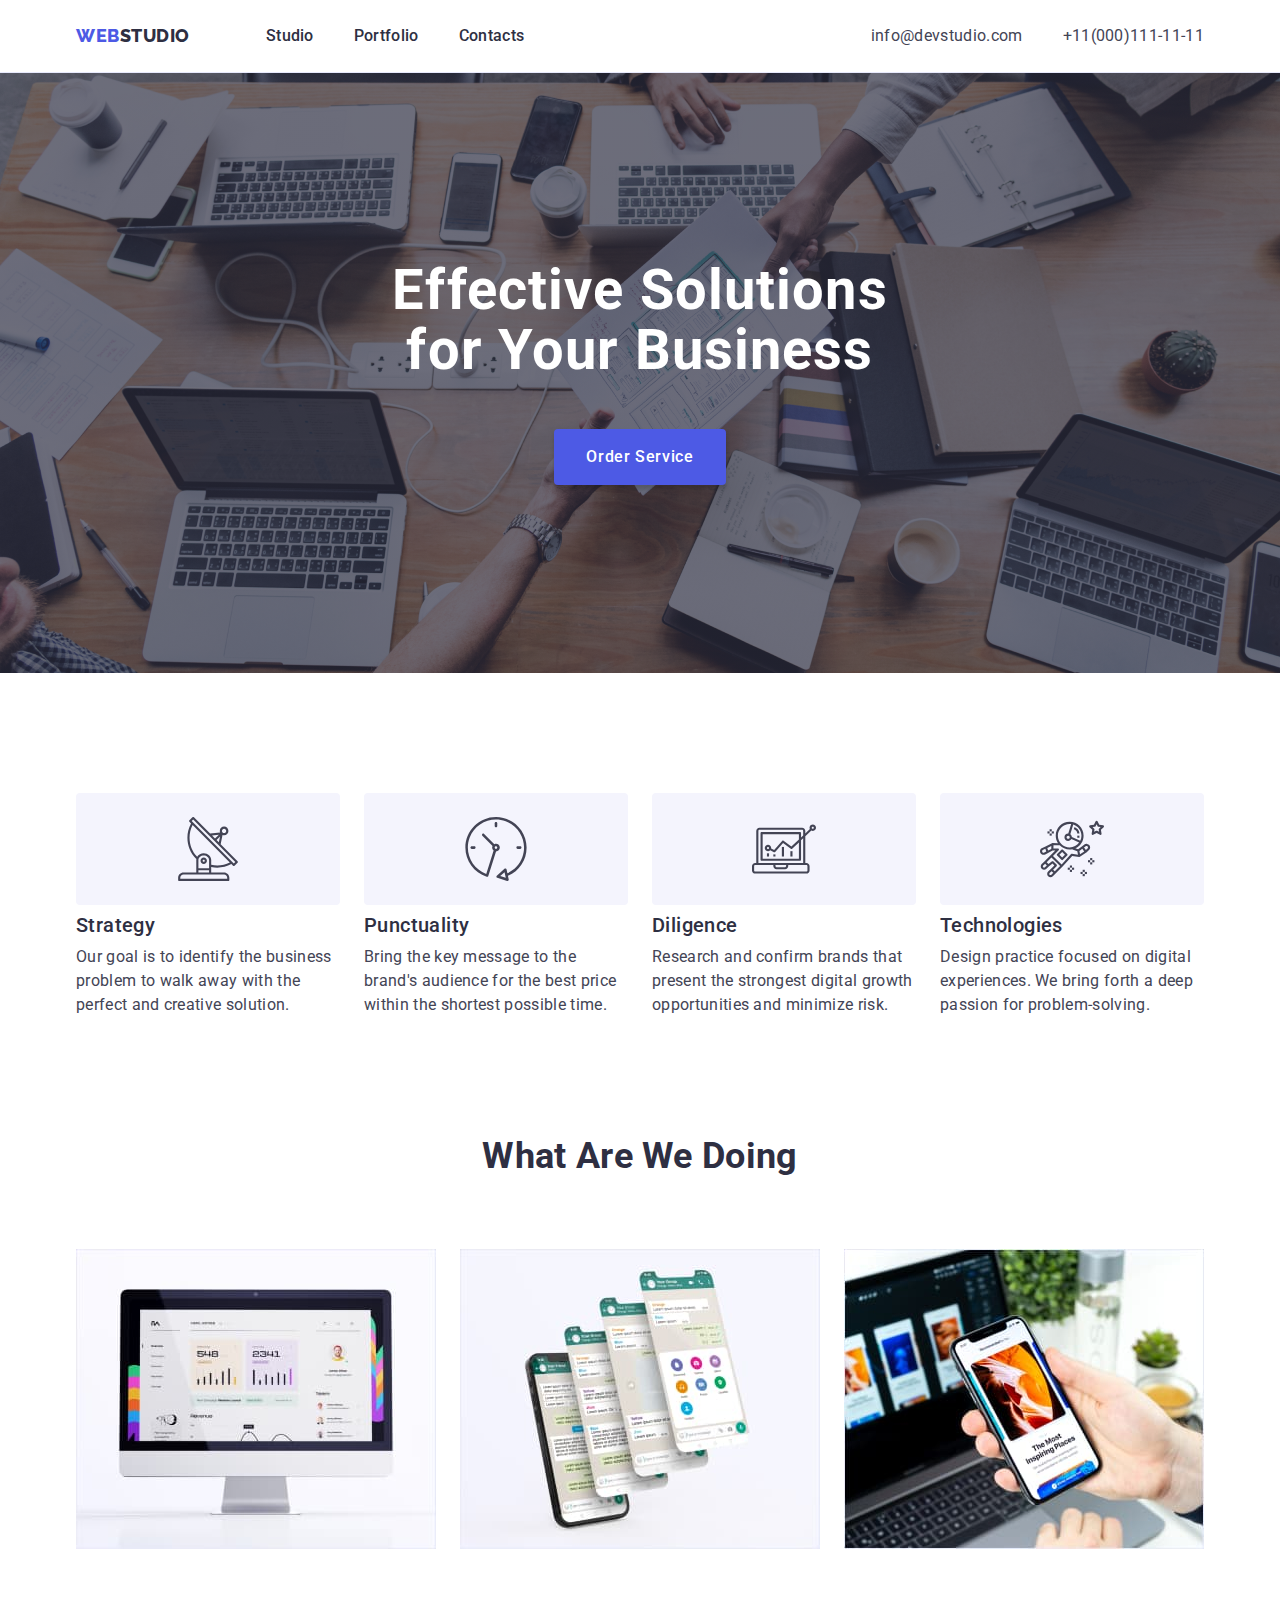
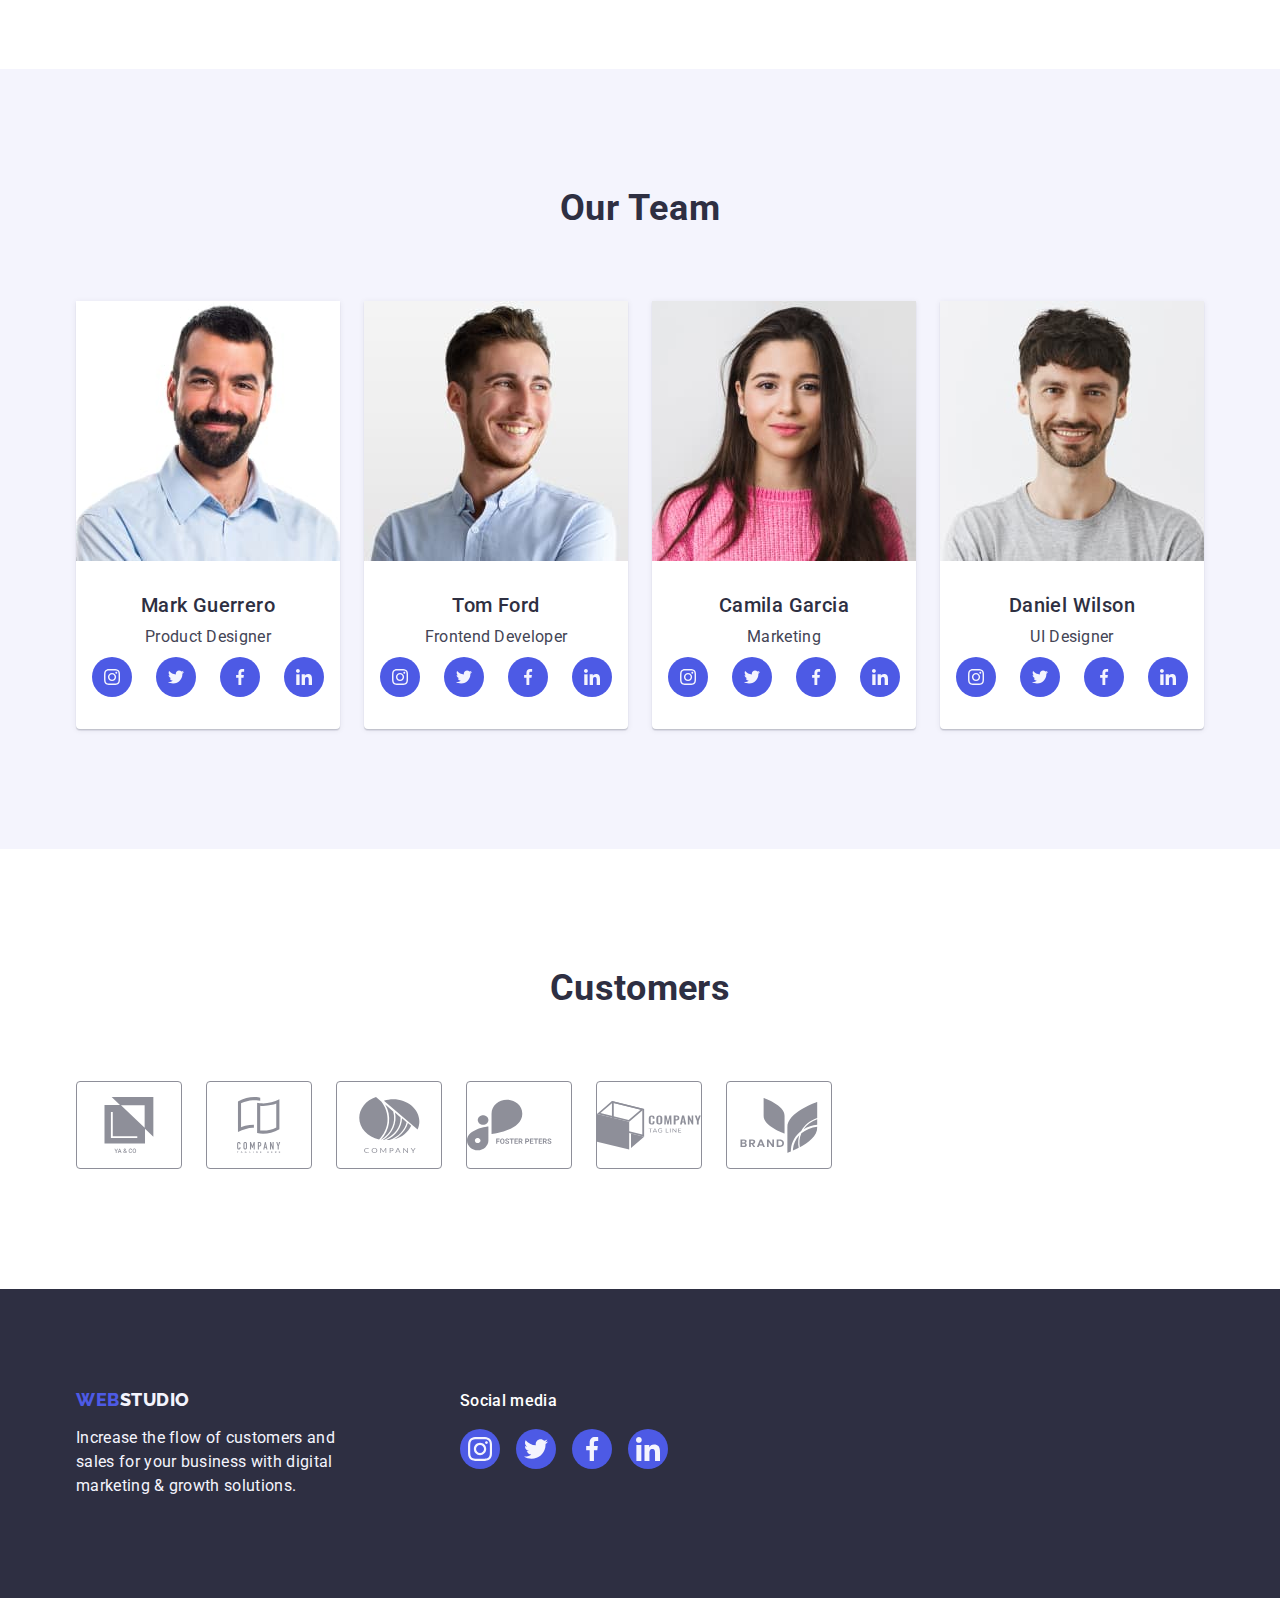
==== index.html @ 200005fb "123" ====
<!DOCTYPE html>
<html lang="en">

<head>
    <meta charset="UTF-8">
    <meta http-equiv="X-UA-Compatible" content="IE=edge">
    <meta name="viewport" content="width=device-width, initial-scale=1.0">
    <link rel="stylesheet" href="https://i.icomoon.io/public/temp/7b599c933b/UntitledProject/style-svg.css">
    <script defer src="https://i.icomoon.io/public/temp/7b599c933b/UntitledProject/svgxuse.js"></script>
    <link rel="stylesheet" href="css/modern-normalize.min.css">
    <link rel="stylesheet" href="./css/style.css">
    <link rel="preconnect" href="https://fonts.googleapis.com">
    <link rel="preconnect" href="https://fonts.gstatic.com" crossorigin>
    <link
        href="https://fonts.googleapis.com/css2?family=Raleway:wght@800&family=Roboto:ital,wght@0,400;0,500;0,700;0,900;1,100&display=swap"
        rel="stylesheet">
    <title>Document</title>
</head>

<body class="body">
    <header class="header">
        <div class="header-div container">
        <nav class="menu-nav">
            <a href="" class="logo link web">Web<span class="studio">Studio</span></a>
            <ul class="nav-menu-ul list">
                <li class="nav-menu-li"><a href="./index.html" class="nav-menu-a link">Studio</a></li>
                <li class="nav-menu-li"><a href="./portfolio.html" class="nav-menu-a link">Portfolio</a></li>
                <li class="nav-menu-li"><a href="./index.html" class="nav-menu-a link">Contacts</a></li>
            </ul>
        </nav>
        <address class="address">
            <ul class="address-ul list">
                <li class="address-contacts"><a href="mailto:info@devstudio.com"
                        class="address-text link">info@devstudio.com</a></li>
                <li class="address-contacts"><a href="tel:+110001111111" class="address-text link">+11(000)111-11-11</a></li>
            </ul>
        </address>
        </div>
    </header>
    <main>
        <!-- first section -->
        <section class="hero">
            <div class="container">
            <h1 class="hero-h">Effective Solutions for Your Business</h1>
            <button type="button" class="button" data-modal-open>Order Service</button>
            </div>
        </section>
        
        <!-- second section -->
        <section class="section-features">
            <div class="container">
            <h2 class="visually-hidden" hidden>Features</h2>
            <ul class="features-ul list">
                <li class="features-li">
                    <div class="features-svg">
                        <svg class="icon icon-group" width="64" height="64">
                            <use href="./images/icons.svg#icon-group"></use>
                        </svg>
                    </div>
                    <h3 class="features-h">Strategy</h3>
                    <p class="features-p">
                        Our goal is to identify the business problem to walk away with the
                        perfect and creative solution.
                    </p>
                </li>
                <li class="features-li">
                    <div class="features-svg">
                        <svg class="icon icon-clock" width="64" height="64">
                            <use href="./images/icons.svg#icon-clock"></use>
                        </svg>
                    </div>
                    <h3 class="features-h">Punctuality</h3>
                    <p class="features-p">Bring the key message to the brand's audience for the best price
                        within the shortest possible time.</p>
                </li>
                <li class="features-li">
                    <div class="features-svg">
                        <svg class="icon icon-diagram" width="64" height="64">
                            <use href="./images/icons.svg#icon-diagram"></use>
                        </svg>
                        
                    </div>
                    <h3 class="features-h">Diligence</h3>
                    <p class="features-p">Research and confirm brands that present the strongest digital growth
                        opportunities and minimize risk.</p>
                </li>
                <li class="features-li">
                    <div class="features-svg">
                        <svg class="icon icon-astronaut" width="64" height="64">
                            <use href="./images/icons.svg#icon-astronaut"></use>
                        </svg>
                    </div>
                    <h3 class="features-h">Technologies</h3>
                    <p class="features-p">Design practice focused on digital experiences. We bring forth a deep
                        passion for problem-solving.</p>
                </li>
            </ul>
            </div>
        </section>
        <!-- third section -->
        <section class="section-three">
            <div class="container">
            <h2 class="section-three-h">What are we doing</h2>
            <ul class="section-three-images list">
                <li class="section-three-image"><img src="./images/Rectangle71(1).jpg" alt="Graphic" width="360" class="img"></li>
                <li class="section-three-image"><img src="./images/Rectangle71(2).jpg" alt="Chat" width="360" class="img"></li>
                <li class="section-three-image"><img src="./images/Rectangle71(3).jpg" alt="Phone" width="360" class="img"></li>
            </ul>
            </div>
        </section>
        <!-- fourth section -->
        <section class="section-our-team">
            <div class="container">
            <h2 class="our-team-h">Our Team</h2>
            <ul class="our-team-images list">
                <li class="our-team-li">
                    <img class="img" src="./images/img.jpg" alt="Mark Guerrero" width="264">
                    <div class="our-team-div">
                    <h3 class="our-team-ul-h">Mark Guerrero</h3>
                    <p class="our-team-p">Product Designer</p>
                            
                        <ul class="our-team-div-ul list">
                            <li class="our-team-div-li">
                                <a href="" class="our-team-div-a">
                                <svg class="our-team-svg" width="16" height="16">
                                <use href="./images/icons.svg#icon-instagram"></use>
                                </svg>
                                </a>
                            </li>
                            <li class="our-team-div-li">
                                <a href="" class="our-team-div-a">
                                <svg class="our-team-svg  " width="16" height="16">
                                <use href="./images/icons.svg#icon-twitter"></use>
                                </svg>
                                </a>
                            </li>
                            <li class="our-team-div-li">
                                <a href="" class="our-team-div-a">
                                <svg class="our-team-svg " width="16" height="16">
                                <use href="./images/icons.svg#icon-facebook"></use>
                                </svg>
                                </a>
                            </li>
                            <li class="our-team-div-li">
                                <a href="" class="our-team-div-a">
                                <svg class="our-team-svg " width="16" height="16">
                                <use href="./images/icons.svg#icon-linkedin"></use>
                                </svg>
                                </a>
                            </li>                              
                        </ul>
                    </div>

                </li>
                <li class="our-team-li">
                    <img class="img" src="./images/img1.jpg" alt="Tom Ford" width="264">
                    <div class="our-team-div">
                    <h3 class="our-team-ul-h">Tom Ford</h3>
                    <p class="our-team-p">Frontend Developer</p>
                        <ul class="our-team-div-ul list">
                            <li class="our-team-div-li">
                                <a href="" class="our-team-div-a">
                                    <svg class="our-team-svg" width="16" height="16">
                                        <use href="./images/icons.svg#icon-instagram"></use>
                                    </svg>
                                </a>
                            </li>
                            <li class="our-team-div-li">
                                <a href="" class="our-team-div-a">
                                    <svg class="our-team-svg  " width="16" height="16">
                                        <use href="./images/icons.svg#icon-twitter"></use>
                                    </svg>
                                </a>
                            </li>
                            <li class="our-team-div-li">
                                <a href="" class="our-team-div-a">
                                    <svg class="our-team-svg " width="16" height="16">
                                        <use href="./images/icons.svg#icon-facebook"></use>
                                    </svg>
                                </a>
                            </li>
                            <li class="our-team-div-li">
                                <a href="" class="our-team-div-a">
                                    <svg class="our-team-svg " width="16" height="16">
                                        <use href="./images/icons.svg#icon-linkedin"></use>
                                    </svg>
                                </a>
                            </li>
                        </ul>
                    </div>

                </li>
                <li class="our-team-li">
                    <img class="img" src="./images/img2.jpg" alt="Camila Garci" width="264">
                    <div class="our-team-div">
                    <h3 class="our-team-ul-h">Camila Garcia</h3>
                    <p class="our-team-p">Marketing</p>
                        <ul class="our-team-div-ul list">
                            <li class="our-team-div-li">
                                <a href="" class="our-team-div-a">
                                    <svg class="our-team-svg" width="16" height="16">
                                        <use href="./images/icons.svg#icon-instagram"></use>
                                    </svg>
                                </a>
                            </li>
                            <li class="our-team-div-li">
                                <a href="" class="our-team-div-a">
                                    <svg class="our-team-svg  " width="16" height="16">
                                        <use href="./images/icons.svg#icon-twitter"></use>
                                    </svg>
                                </a>
                            </li>
                            <li class="our-team-div-li">
                                <a href="" class="our-team-div-a">
                                    <svg class="our-team-svg " width="16" height="16">
                                        <use href="./images/icons.svg#icon-facebook"></use>
                                    </svg>
                                </a>
                            </li>
                            <li class="our-team-div-li">
                                <a href="" class="our-team-div-a">
                                    <svg class="our-team-svg " width="16" height="16">
                                        <use href="./images/icons.svg#icon-linkedin"></use>
                                    </svg>
                                </a>
                            </li>
                        </ul>
                    </div>
                </li>
                <li class="our-team-li">
                    <img class="img" src="./images/img3.jpg" alt="Daniel Wilson" width="264">
                    <div class="our-team-div">
                    <h3 class="our-team-ul-h">Daniel Wilson</h3>
                    <p class="our-team-p">UI Designer</p>
                        <ul class="our-team-div-ul list">
                            <li class="our-team-div-li">
                                <a href="" class="our-team-div-a">
                                    <svg class="our-team-svg" width="16" height="16">
                                        <use href="./images/icons.svg#icon-instagram"></use>
                                    </svg>
                                </a>
                            </li>
                            <li class="our-team-div-li">
                                <a href="" class="our-team-div-a">
                                    <svg class="our-team-svg  " width="16" height="16">
                                        <use href="./images/icons.svg#icon-twitter"></use>
                                    </svg>
                                </a>
                            </li>
                            <li class="our-team-div-li">
                                <a href="" class="our-team-div-a">
                                    <svg class="our-team-svg " width="16" height="16">
                                        <use href="./images/icons.svg#icon-facebook"></use>
                                    </svg>
                                </a>
                            </li>
                            <li class="our-team-div-li">
                                <a href="" class="our-team-div-a">
                                    <svg class="our-team-svg " width="16" height="16">
                                        <use href="./images/icons.svg#icon-linkedin"></use>
                                    </svg>
                                </a>
                            </li>
                        </ul>
                    </div>
                </li>
            </ul>
            </div>
        </section>
        <!-- fifth-section -->
        <section class="section-customers">
            <div class="container">
               <h2 class="customers-h">Customers</h2> 
               <ul class="customers-ul list">
                <li class="customers-li"><a href="" class="customers-a">
                    <svg class="customer-svg" width="104" height="56">
                    <use href="./images/icons.svg#icon-first"></use>
                </svg></a></li>
                <li class="customers-li"><a href="" class="customers-a">
                    <svg class="customer-svg" width="104" height="56">
                    <use href="./images/icons.svg#icon-second"></use>
                </svg></a></li>
                <li class="customers-li"><a href="" class="customers-a">
                    <svg class="customer-svg" width="104" height="56">
                    <use href="./images/icons.svg#icon-third"></use>
                </svg></a></li>
                <li class="customers-li"><a href="" class="customers-a">
                    <svg class="customer-svg" width="104" height="56">
                    <use href="./images/icons.svg#icon-fourth"></use>
                </svg></a></li>
                <li class="customers-li"><a href="" class="customers-a">
                    <svg class="customer-svg" width="104" height="56">
                    <use href="./images/icons.svg#icon-fifth"></use>
                </svg></a></li>
                <li class="customers-li"><a href="" class="customers-a">
                    <svg class="customer-svg" width="104" height="56">
                    <use href="./images/icons.svg#icon-sixth"></use>
                </svg></a></li>
               </ul>
            </div>
        </section>
    </main>
    <footer class="footer">
        <div class="container footer-div">
            <div class="footer-div-container">
            <a href="./index.html" class="footer-logo link web">Web<span class="footer-logo-studio">Studio</span></a>
            <p class="footer-text">Increase the flow of customers and sales for your business with digital marketing
                & growth solutions.</p>
            </div>
                <div>
                    <p class="social-media-p">Social media</p>
                    <ul class="social-media-ul list">
                        <li class="social-media-li">
                            <a href="" class="social-media-a">
                                <svg class="social-media-svg" width="24" height="24">
                                    <use href="./images/icons.svg#icon-instagram"></use>
                                </svg>
                            </a>
                        </li>
                        <li class="social-media-li">
                            <a href="" class="social-media-a">
                                <svg class="social-media-svg" width="24" height="24">
                                    <use href="./images/icons.svg#icon-twitter"></use>
                                </svg>
                            </a>
                        </li>
                        <li class="social-media-li">
                            <a href="" class="social-media-a">
                                <svg class="social-media-svg" width="24" height="24">
                                    <use href="./images/icons.svg#icon-facebook"></use>
                                </svg>
                            </a>
                        </li>
                        <li class="social-media-li">
                            <a href="" class="social-media-a">
                                <svg class="social-media-svg" width="24" height="24">
                                    <use href="./images/icons.svg#icon-linkedin"></use>
                                </svg>
                            </a>
                        </li>
                    </ul>
                </div>
            </div>
    </footer>
    <script src="/js/modal.js"></script>
</body>

</html>
---- css/style.css ----
*,
*::before,
*::after {
    box-sizing: border-box;
}/**
  |============================
  | root
  |============================
*/
:root {
    --font-primary: "Roboto", "sans-serif";
    --body-text: #434455;
    --background-color: #FFFFFF;
    --color-title-h2-h3-darkbg: #2e2f42;
    --color-hover-focus: #404bbf;
    --color-partlogo-buttons: #4d5ae5;
    --color-resst: #f4f4fd;
    --portfolio-button-border:#e7e9fc;
    --subtle-text:#8E8F99;
}

/**
  |============================
  | body
  |============================
*/
body {
    font-family: "Roboto", sans-serif;
    font-size: 16px;
    line-height: 1.5;
    letter-spacing: 0.02em;
    background-color: var(--background-color);
    color: var(--body-text);
}
h1,h2,h3,h4,h5,h6,p{
    margin:0;
}
img{
    display: block;
}
.backdrop{
    position: fixed;
        top: 0;
        left: 0;
        width: 100%;
        height: 100%;
        background: rgba(46, 47, 66, 0.4);
        opacity: 1;
        visibility: visible;
        transition: opacity 250ms cubic-bezier (0.4, 0, 0.2, 1), visibility 250ms cubic-bezier (0.4, 0, 0.2, 1);
}
.backdrop.is-hidden{
    visibility: hidden;
    opacity: 0;
    pointer-events: none;
}
/**
  |============================
  | header
  |============================
*/
.header {
    border-bottom: 1px solid #E7E9FC;
    box-shadow:0px 2px 1px rgba(46, 47, 66, 0.08),
        0px 1px 1px rgba(46, 47, 66, 0.16),
        0px 1px 6px rgba(46, 47, 66, 0.08);
}
.header-div{
    display: flex;
    align-items: center;
}
.img{
    display: block;
}
.container{
    width: 1158px;
    margin: 0 auto;
    padding: 0 15px;
}
.link {
    text-decoration: none;
}
.list {
    list-style: none;
    margin: 0;
    padding: 0;
}
.menu-nav {
    display: flex;
    align-items: center;
    flex-direction: row;
}



.nav-menu-ul {
    display: flex;
    flex-direction: row;
    align-items: flex-start;
    gap: 40px;
}
.nav-menu-li {
    font-family: "Roboto";
    font-style: normal;
    font-weight: 500;
    font-size: 16px;
    line-height: 24px;
    letter-spacing: 0.02em;
    color: var(--color-title-h2-h3-darkbg);
    background-color: #FFFFFF;
    cursor: pointer;
    flex-direction: row;
    text-decoration: none;
    list-style: none;
    padding: 24px 0;
}
.nav-menu-a {
    position: relative;
    font-family: "Roboto";
    font-style: normal;
    font-weight: 500;
    font-size: 16px;
    line-height: 24px;
    letter-spacing: 0.02em;
    color: var(--color-title-h2-h3-darkbg);
    background-color: #FFFFFF;
    cursor: pointer;
    flex-direction: row;
    text-decoration: none;
    list-style: none;
    transition: color 250ms cubic-bezier(0.4, 0, 0.2, 1);
}
.nav-menu-a::after{
    background-color: #404bbf;
    content: '';
    position: absolute;
    left: 0;
    bottom: -1px;
    height: 4px;
    border-radius: 2px;
}

.nav-menu-a:focus,
.nav-menu-a:hover {
    color: #404bbf;
}
.address-text:hover,
.address-text:focus {
    color: #404bbf;
}



.logo {

    margin-right: 76px;
    font-family: "Raleway", sans-serif;
    font-style: normal;
    font-weight: 800;
    font-size: 18px;
    line-height: 1.17;
    display: flex;
    flex-direction: row;
    align-items: center;
    letter-spacing: 0.03em;
    text-transform: uppercase;
    text-decoration: none;
    color: var(--color-partlogo-buttons);
}

.web {
    font-family: "Raleway", sans-serif;
    font-style: normal;
    font-weight: 800;
    line-height: 1.17;
    font-size: 18px;
    display: flex;
    flex-direction: row;
    align-items: center;
    letter-spacing: 0.03em;
    text-transform: uppercase;
}

.studio {
    font-family: 'Raleway';
    font-style: normal;
    font-weight: 800;
    font-size: 18px;
    display: flex;
    flex-direction: row;    
    align-items: center;
    letter-spacing: 0.03em;
    text-transform: uppercase;
    color: var(--color-title-h2-h3-darkbg);
}
.address-ul{
    align-items: center;
    display: flex;
    gap:40px;
}
.address-contacts {
    text-decoration: none;
    list-style-type: none;
}

.address-text {
    color: var(--body-text);
    transition: color 250ms cubic-bezier(0.4, 0, 0.2, 1);
}

.address-contacts:hover,
.address-contacts:focus {
    color: #404bbf
}

.address {
    font-style: normal;
    margin-left:auto;
}

.visually-hidden {
    position: absolute;
    width: 1px;
    height: 1px;
    margin: -1px;
    border: 0;
    padding: 0;

    white-space: nowrap;
    clip-path: inset(100%);
    clip: rect(0 0 0 0);
    overflow: hidden;
}
.icon {
    display: inline-block;
    stroke-width: 0;
    stroke: currentColor;
    fill: currentColor;
}

/**
  |============================
  | main
  |============================
*/
.hero {
    padding: 188px 0;   
    background: #2E2F42;
    background-image: linear-gradient(rgba(46, 47, 66, 0.7),
     rgba(46, 47, 66, 0.7)),
     url(../images/img-name.jpg);
    max-width: 1440px;
    background-repeat: no-repeat;
    background-position: center;
    background-size: cover;
    margin: 0 auto;
    height:600px;
}

.hero-h {
    width: 496px;
    font-family: 'Roboto';
    font-style: normal;
    font-weight: 700;
    font-size: 56px;
    line-height: 1.07;
    max-width: 496px;
    text-align: center;
    letter-spacing: 0.02em;
    color: #ffffff;
    margin: 0 auto;
    margin-bottom: 48px;
}

.hero-background {
    margin: 0 auto;
    background: #2E2F42;
}

.button {
    transition: background-color 250ms cubic-bezier(0.4, 0, 0.2, 1);
    display: block;
    min-width: 169px;
    border:none;
    align-items: flex-start;
    background-color: var(--color-partlogo-buttons);
    color: var(--color-partlogo-buttons);
    box-shadow: 0px 4px 4px rgba(0, 0, 0, 0.15);
    border-radius: 4px;
    font-family: "Roboto", sans-serif;
    font-style: normal;
    font-weight: 500;
    font-size: 16px;
    line-height: 1.5;
    align-items: center;
    letter-spacing: 0.04em;
    color: #ffffff;
    cursor: pointer;
    margin:0 auto;
    padding: 16px 32px;
}


.button:hover,
.button:focus {
    background-color: #404BBF;
}

.section-features{
    padding: 120px 0;
}

.features-ul{
    display: flex;
    gap:24px;
    align-items: flex-start;
    padding: 0;
}
.features-li{
    width: calc((100% - 24px * 3) / 4);
}
.features-svg{
    display: flex;
    justify-content: center;
    align-items: center;
    height:112px;
    background-color: #f4f4fd;
    border-radius: 4px;
    margin-bottom: 8px;
}

.features-h {
    margin-bottom: 8px;
    font-weight: 500;
    font-size: 20px;
    line-height: 1.2;
    letter-spacing: 0.02em;
    color: var(--color-title-h2-h3-darkbg);
    margin-bottom: 8px;
}

.section-three {
    padding-bottom: 120px;
}

.section-three-h {
    font-size: 36px;
    line-height: 1.11;
    text-align: center;
    text-transform: capitalize;
    color: var(--color-title-h2-h3-darkbg);
    margin-bottom: 72px;
}

.section-three-images {
    display: flex;
    gap:24px;
}

.section-three-image {
    flex-basis: calc((100% - 3 * 16px) / 3);
}

.section-our-team {
    padding: 120px 0;
    background-color: var(--color-resst);
}
.our-team-h{
    font-size: 36px;
    line-height: 40px;
    text-align: center;
    letter-spacing: 0.02em;
    line-height: 1.11;
    text-transform: capitalize;
    color: var(--color-title-h2-h3-darkbg);
    margin-bottom: 72px;
}
.our-team-images{
    display: flex;
    gap:24px;
    list-style: none;
    text-decoration: none;
    
}
.our-team-li{
    flex-basis: calc((100% - 72px) / 4);
    border-radius: 0px 0px 4px 4px;
    background: #FFFFFF;
    box-shadow: 0px 1px 6px rgba(46, 47, 66, 0.08), 0px 1px 1px rgba(46, 47, 66, 0.16), 0px 2px 1px rgba(46, 47, 66, 0.08);
    
}
.our-team-div{
    padding: 32px 0;
}
.our-team-div-svg{
    padding: 32px 0;
}
.our-team-div-ul{
    display: flex;
    justify-content: center;
    gap: 24px;
}
.our-team-div-li{
    width: 40px;
    height: 40px; 
}
.our-team-div-a{
    width: 100%;
    height: 100%;
    background-color: var(--color-partlogo-buttons);
    transition: background-color 250ms cubic-bezier(0.4, 0, 0.2, 1);
    border-radius: 50%;
    display: flex;
    align-items: center;
    justify-content: center;
}
.our-team-div-a:hover,
.our-team-div-a:focus{
    background-color: #404bbf;                      
}
.our-team-svg{
    display: inline-block;
    stroke-width: 0;
    fill: #f4f4fd;
}
.our-team-div-a:hover
.our-team-div-a:focus{
    background-color: #31D0AA;
    color: #31D0AA;
}
.our-team-ul-h {
    font-size: 20px;
    font-weight: 500;
    line-height: 40px;
    text-align: center;
    letter-spacing: 0.02em;
    line-height: 1.2;
    text-transform: capitalize;
    color: var(--color-title-h2-h3-darkbg);
    margin-bottom: 8px;
}

.our-team-p {
    font-size: 16px;
    line-height: 1.5;
    letter-spacing: 0.02em;
    color: var(--body-text);
    text-align: center;
    margin-bottom: 8px;
}
.section-customers{
    padding:120px 0;
    
}
.customers-h{
    font-size: 36px;
    line-height: 1.1;
    color:var(--color-title-h2-h3-darkbg);
    margin-top:0;
    margin-bottom: 72px;
    text-align: center;
}
.customers-ul{
    display: flex;
    gap:24px;
    
}
.customers-li{
    width: calc((100%-120px)/6);
    height: 88px;
}
.customers-a{
    width:100%;
    height:100%;
    border: 1px solid #8e8f99;
    border-radius: 4px;
    display: flex;
    align-items: center;
    justify-content: center;
    color:var(--subtle-text);
    transition: border-color 250ms cubic-bezier(0.4, 0, 0.2, 1),
        color 250ms cubic-bezier(0.4, 0, 0.2, 1);
}
.customer-svg{
    width: 100%;
    fill: currentColor;
}
.customer-svg:hover{
    fill: #404BBF;
}
.customers-a:hover,
.customers-a:focus{
    color:#404bbf;
    border-color:#404bbf;
}
/**
  |============================
  | Portfolio
  |============================
*/
.portfolio-nav-list {
    display: flex;
    justify-content: center;
    gap: 24px;
    margin-bottom: 72px;
    
}

.nav-button {
    line-height: 1.5;
    letter-spacing: 0.04em;
    background-color: var(--portfolio-button-border);
    color: var(--color-partlogo-buttons);
    background: #F4F4FD;
    border: 1px solid #E7E9FC;
    border-radius: 4px;
    cursor: pointer;
    letter-spacing: 0.04em;
    font-size: 16px;
    font-weight: 500;
    font-family: "Roboto", sans-serif;
    font-style: normal;
    align-items: center;
    text-align: center;
    padding: 12px 24px;

}

.nav-button:hover,
.nav-button:focus {
    border: 1px solid transparent;
    color: #FFFFFF;
    background-color: #404BBF;
        box-shadow: 0px 3px 1px rgba(0, 0, 0, 0.1),
                0px 2px 1px rgba(0, 0, 0, 0.08),
                0px 2px 2px rgba(0, 0, 0, 0.12);
}
.portfolio-title {
    font-weight: 500;
    font-size: 20px;
    line-height: 1.2;
    letter-spacing: 0.02em;
    color: var(--color-title-h2-h3-darkbg);

}
.portfolio-section{
    padding: 96px 0 120px;
}
.portfolio-list{
    display: flex;
    flex-wrap: wrap;
    column-gap: 24px;
    row-gap: 48px;
    max-width: 1128px;
}
.portfolio-item{
    flex-basis: calc((100% - 3 * 24px) / 4);
}
.portfolio-a{
    display: block;
}
.portfolio-a:hover{
    box-shadow:0px 1px 6px rgba(46, 47, 66, 0.08),
        0px 1px 1px rgba(46, 47, 66, 0.16),
        0px 2px 1px rgba(46, 47, 66, 0.08);
}
.portfolio-a:focus{
    box-shadow:0px 1px 6px rgba(46, 47, 66, 0.08),
        0px 1px 1px rgba(46, 47, 66, 0.16),
        0px 2px 1px rgba(46, 47, 66, 0.08);
}
.portfolio-title{
    margin-bottom: 8px;
}
.portfolio-text {
    font-size: 16px;
    line-height: 1.5;
    letter-spacing: 0.02em;
    color: var(--body-text);
}
.portfolio-div{
    padding: 32px 16px;
    border: 1px solid #e7e9fc;
    border-top: none;
}
/**
  |============================
  | Footer
  |============================
*/
.section-footer {
    background: #2E2F42;
}

.footer {
    background-color: var(--color-title-h2-h3-darkbg);
    padding: 100px 0;
}
.footer-div{
    display: flex;
    align-items: baseline;
}
.footer-div-container{
    margin-right: 120px;
}
.footer-logo {
    display: inline-block;
    margin-bottom: 16px;
    color: var(--color-partlogo-buttons);
}
.footer-text {
    font-family: 'Roboto';
    font-style: normal;
    font-weight: 400;
    font-size: 16px;
    line-height: 24px;
    letter-spacing: 0.02em;
    color: #F4F4FD;
    max-width: 264px;
    margin: 0;
}
.footer-logo-studio {
    font-family: 'Raleway';
    font-style: normal;
    font-weight: 800;
    font-size: 18px;
    display: inline;
    flex-direction: row;
    align-items: center;
    letter-spacing: 0.03em;
    text-transform: uppercase;
    color: var(--color-resst);
}
.social-media-p{
    font-family: 'Roboto';
    font-style: normal;
    font-weight: 500;
    font-size: 16px;
    line-height: 1.5;
    letter-spacing: 0.02em;
    color: var(--background-color);
    margin-bottom: 16px;
}
.social-media-ul{
    display: flex;
    gap: 16px;
    margin-top: 0;
}
.social-media-li{
    width: 40px;
    height: 40px;
}
.social-media-a{
    display: flex;
    align-items: center;
    justify-content: center;
    width: 100%;
    height: 100%;
    background-color: var(--color-partlogo-buttons);
    border-radius: 50%;
    transition: background-color 250ms cubic-bezier(0.4, 0, 0.2, 1);
}
.social-media-a:hover,
.social-media-a:focus{
    background-color: #31d0aa;
}
.social-media-svg{
    fill: var(--color-resst);
}
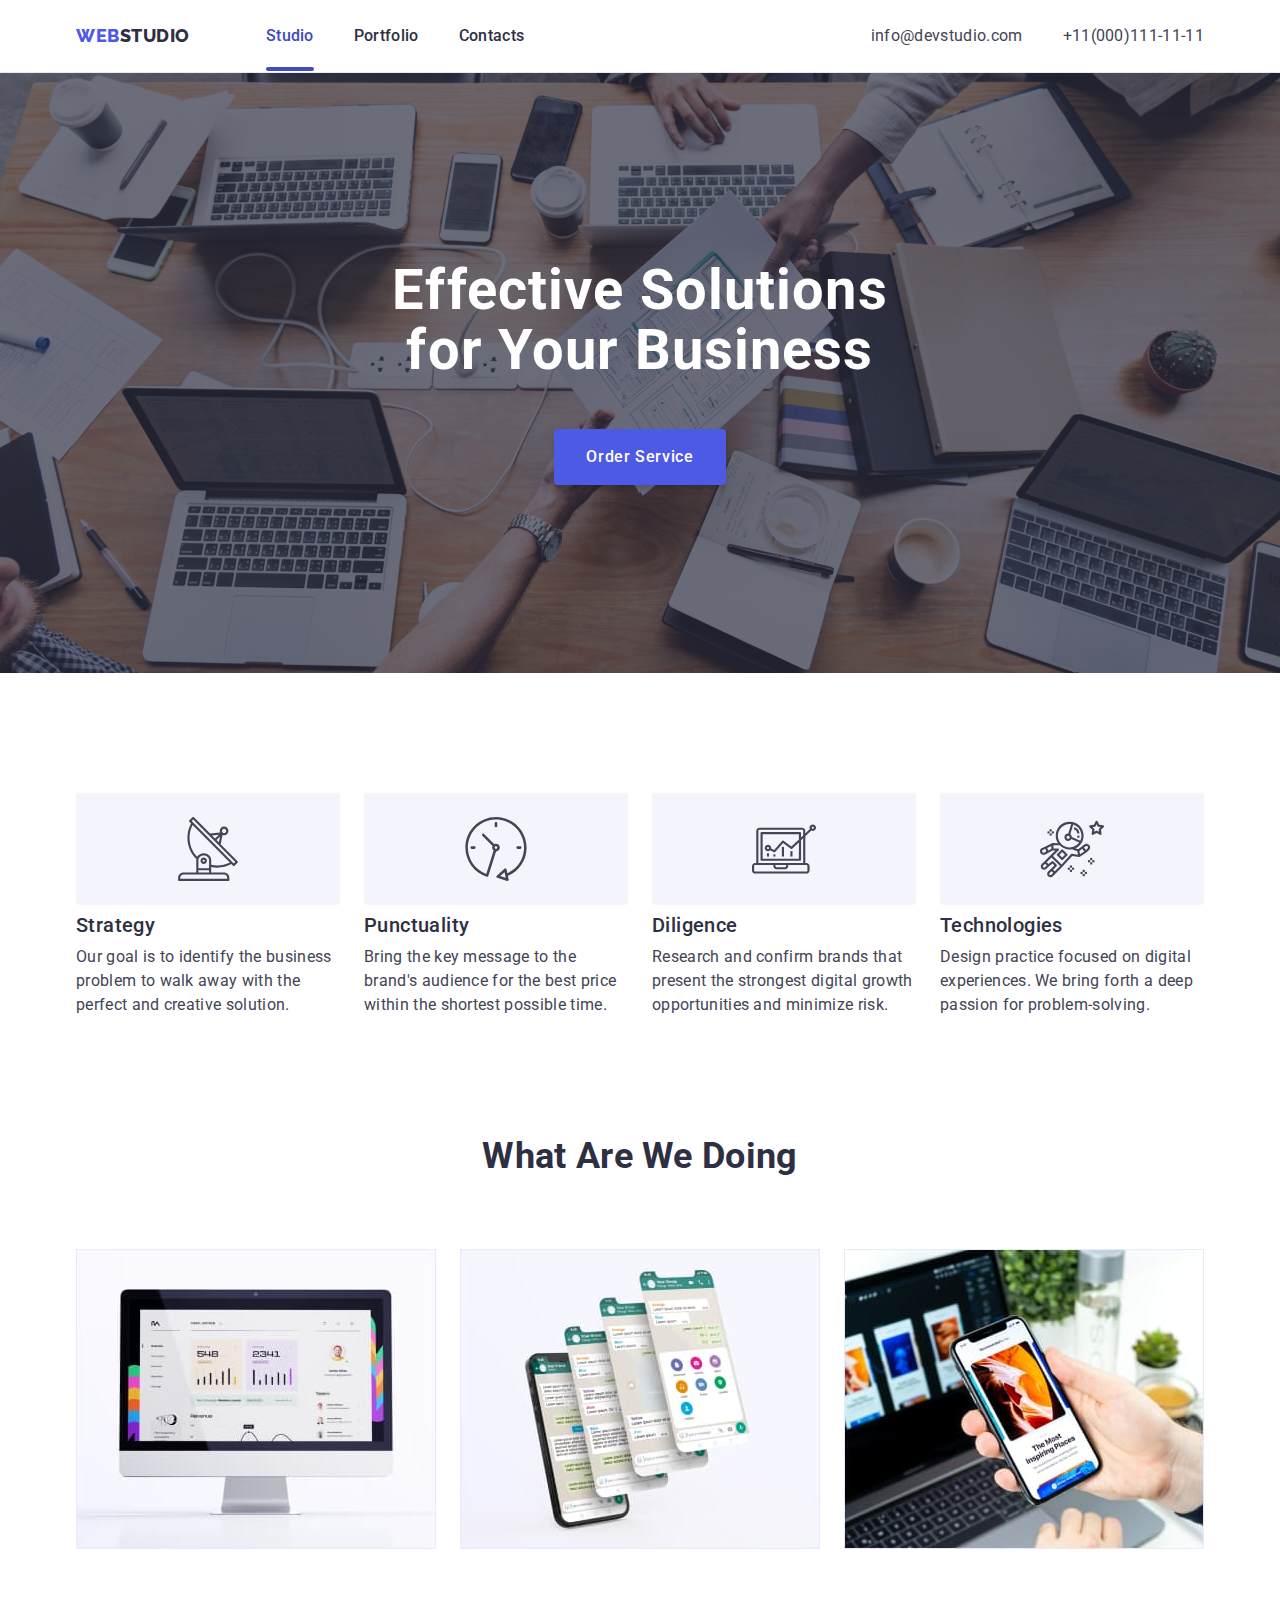
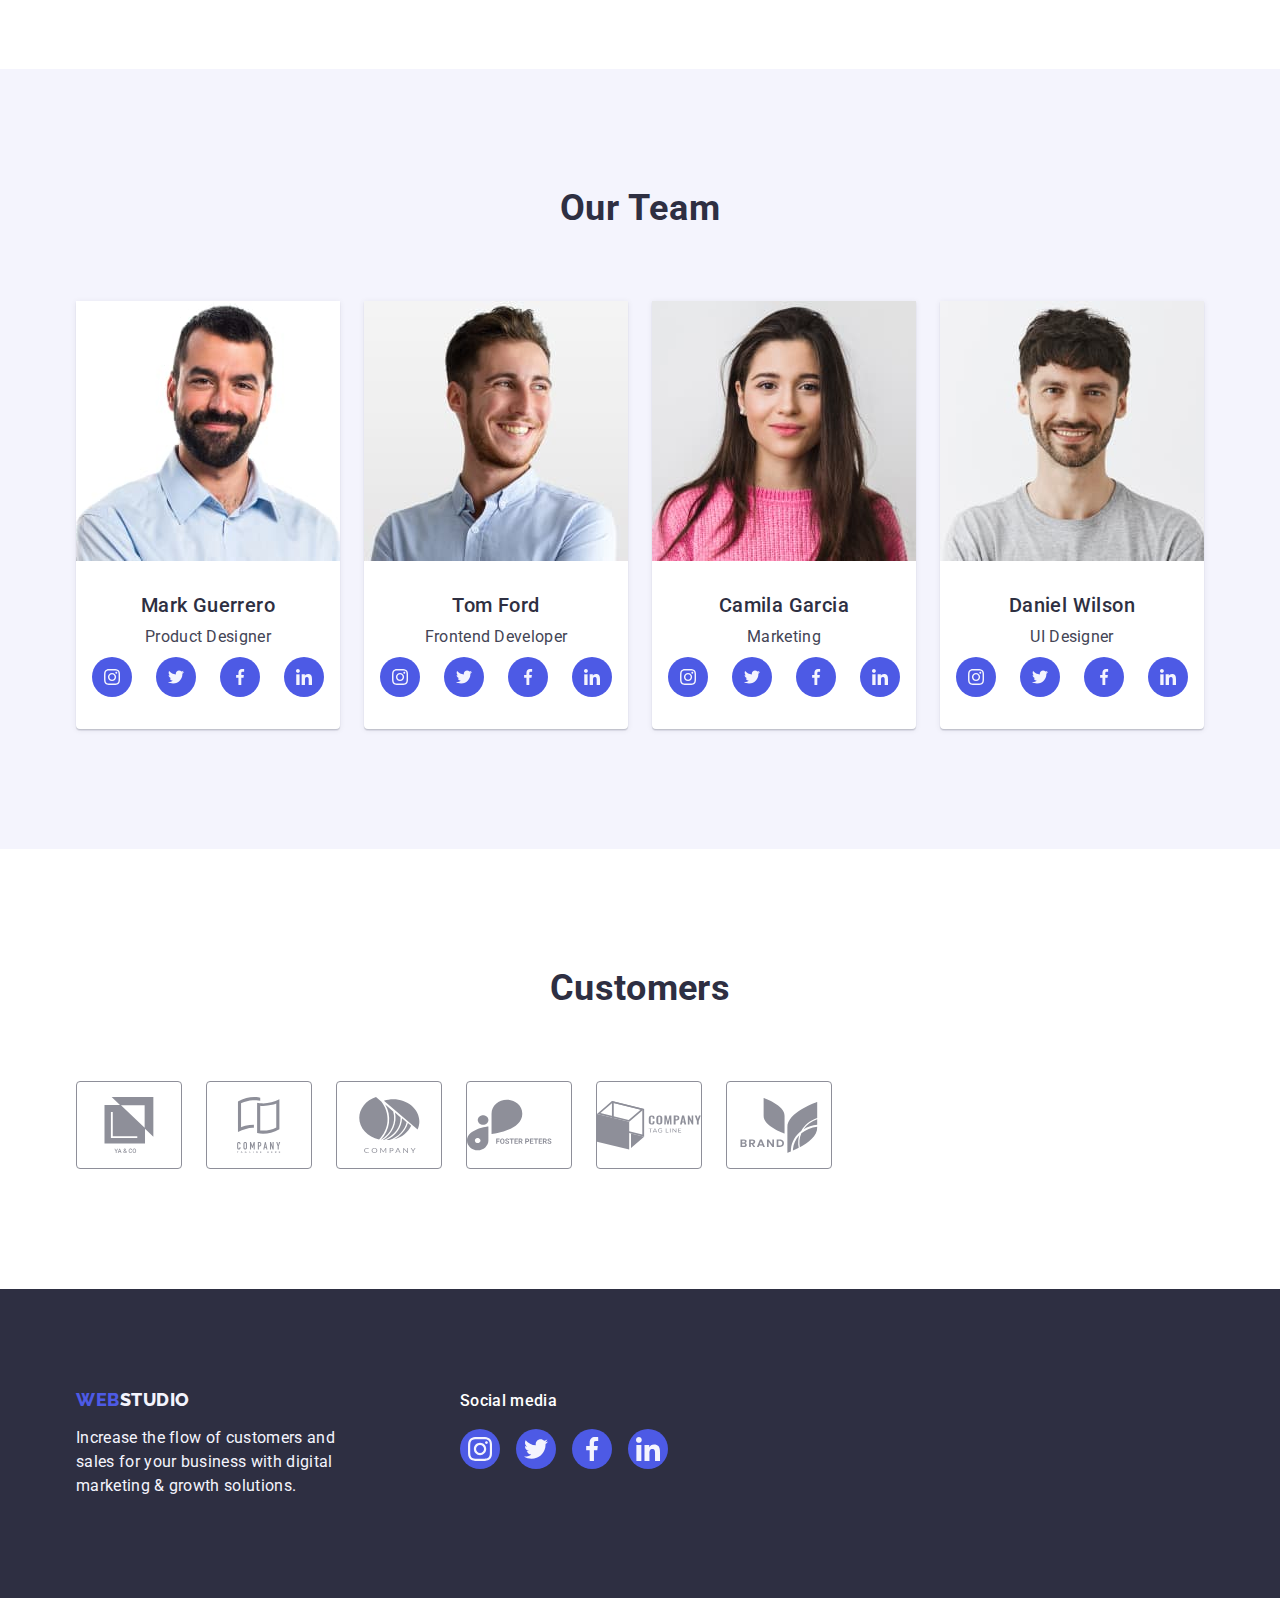
==== commit a4ebef51: "123" ====
--- a/index.html
+++ b/index.html
@@ -23,7 +23,7 @@
         <nav class="menu-nav">
             <a href="" class="logo link web">Web<span class="studio">Studio</span></a>
             <ul class="nav-menu-ul list">
-                <li class="nav-menu-li"><a href="./index.html" class="nav-menu-a link">Studio</a></li>
+                <li class="nav-menu-li"><a href="./index.html" class="nav-menu-a nav-menu-a-active link">Studio</a></li>
                 <li class="nav-menu-li"><a href="./portfolio.html" class="nav-menu-a link">Portfolio</a></li>
                 <li class="nav-menu-li"><a href="./index.html" class="nav-menu-a link">Contacts</a></li>
             </ul>
@@ -342,6 +342,15 @@
                 </div>
             </div>
     </footer>
+    <div data-modal class="backdrop is-hidden">
+        <div class="modal">
+            <button type="button" data-modal-close class="modal-button">
+                <svg class="modal-button-close-svg" width="8" height="8">
+                    <use href="./images/icons.svg#icon-modal-button-close"></use>
+                </svg>
+            </button>
+        </div>
+    </div>
     <script src="/js/modal.js"></script>
 </body>
 
--- a/css/style.css
+++ b/css/style.css
@@ -47,12 +47,60 @@
         background: rgba(46, 47, 66, 0.4);
         opacity: 1;
         visibility: visible;
-        transition: opacity 250ms cubic-bezier (0.4, 0, 0.2, 1), visibility 250ms cubic-bezier (0.4, 0, 0.2, 1);
-}
-.backdrop.is-hidden{
+        transition: opacity 250ms cubic-bezier(0.4, 0, 0.2, 1), visibility 250ms cubic-bezier(0.4, 0, 0.2, 1);
+}
+.is-hidden{
     visibility: hidden;
     opacity: 0;
     pointer-events: none;
+}
+.modal{
+    position: absolute;
+    top: 50%;
+    left: 50%;
+    transform: translate(-50%, -50%) scale(1);
+    width: 408px;
+    min-height: 576px;
+    background: #fcfcfc;
+    box-shadow: 0px 1px 1px rgba(0, 0, 0, 0.14),
+        0px 1px 3px rgba(0, 0, 0, 0.12),
+        0px 2px 1px rgba(0, 0, 0, 0.2);
+    border-radius: 4px;
+    transition: transform 250ms cubic-bezier(0.4, 0, 0.2, 1);
+}
+.modal-button{
+    position: absolute;
+        width: 24px;
+        height: 24px;
+        right: 24px;
+        top: 24px;
+        border-radius: 50%;
+        display: flex;
+        align-items: center;
+        justify-content: center;
+        background-color: #e7e9fc;
+        border: 1px solid rgba(0, 0, 0, 0.1);
+        padding: 0;
+        cursor: pointer;
+        transition: background-color 250ms cubic-bezier(0.4, 0, 0.2, 1),
+        border 250ms cubic-bezier(0.4, 0, 0.2, 1);
+}
+.modal-button:hover,
+.modal-button:focus{
+    background-color: #404bbf;
+    border: none;
+    color: #ffffff;
+}
+.modal-button-close-svg{
+    fill:#2E2F42;
+    transition: fill 250ms cubic-bezier(0.4, 0, 0.2, 1);
+    
+}
+.modal-button-close-svg:hover,
+.modal-button-close-svg:focus{
+    fill: #ffffff;
+    
+
 }
 /**
   |============================
@@ -130,18 +178,22 @@
     list-style: none;
     transition: color 250ms cubic-bezier(0.4, 0, 0.2, 1);
 }
-.nav-menu-a::after{
+.nav-menu-a-active{
+    color:#404bbf;
+}
+.nav-menu-a-active::after{
     background-color: #404bbf;
     content: '';
+    width: 100%;
     position: absolute;
     left: 0;
-    bottom: -1px;
+    bottom: -26px;
     height: 4px;
     border-radius: 2px;
 }
 
 .nav-menu-a:focus,
-.nav-menu-a:hover {
+.nav-menu-a:hover{
     color: #404bbf;
 }
 .address-text:hover,
@@ -485,9 +537,7 @@
     width: 100%;
     fill: currentColor;
 }
-.customer-svg:hover{
-    fill: #404BBF;
-}
+
 .customers-a:hover,
 .customers-a:focus{
     color:#404bbf;
@@ -523,7 +573,10 @@
     align-items: center;
     text-align: center;
     padding: 12px 24px;
-
+    transition:color 250ms cubic-bezier(0.4, 0, 0.2, 1),
+    background-color 250ms cubic-bezier(0.4, 0, 0.2, 1),
+    border-color 250ms cubic-bezier(0.4, 0, 0.2, 1),
+    box-shadow 250ms cubic-bezier(0.4, 0, 0.2, 1);
 }
 
 .nav-button:hover,
@@ -558,16 +611,32 @@
 }
 .portfolio-a{
     display: block;
-}
-.portfolio-a:hover{
-    box-shadow:0px 1px 6px rgba(46, 47, 66, 0.08),
-        0px 1px 1px rgba(46, 47, 66, 0.16),
-        0px 2px 1px rgba(46, 47, 66, 0.08);
-}
+    transition: box-shadow 250ms cubic-bezier(0.4, 0, 0.2, 1);
+}
+.portfolio-a:hover,
 .portfolio-a:focus{
     box-shadow:0px 1px 6px rgba(46, 47, 66, 0.08),
         0px 1px 1px rgba(46, 47, 66, 0.16),
         0px 2px 1px rgba(46, 47, 66, 0.08);
+    transform: translateY(0%);
+}
+.portfolio-div-img{
+    position: relative;
+    overflow: hidden;
+}
+.portfolio-div-p{
+    position: absolute;
+    top: 0;
+    letter-spacing: 0.02em;
+    font-size: 16px;
+    line-height: 1.5;
+    color: var(--color-resst);
+    padding: 40px 32px;
+    background-color: #4d5ae5;
+    width: 100%;
+    height:100%;
+    transform: translateY(100%);
+    transition: transform 250ms cubic-bezier(0.4, 0, 0.2, 1);
 }
 .portfolio-title{
     margin-bottom: 8px;
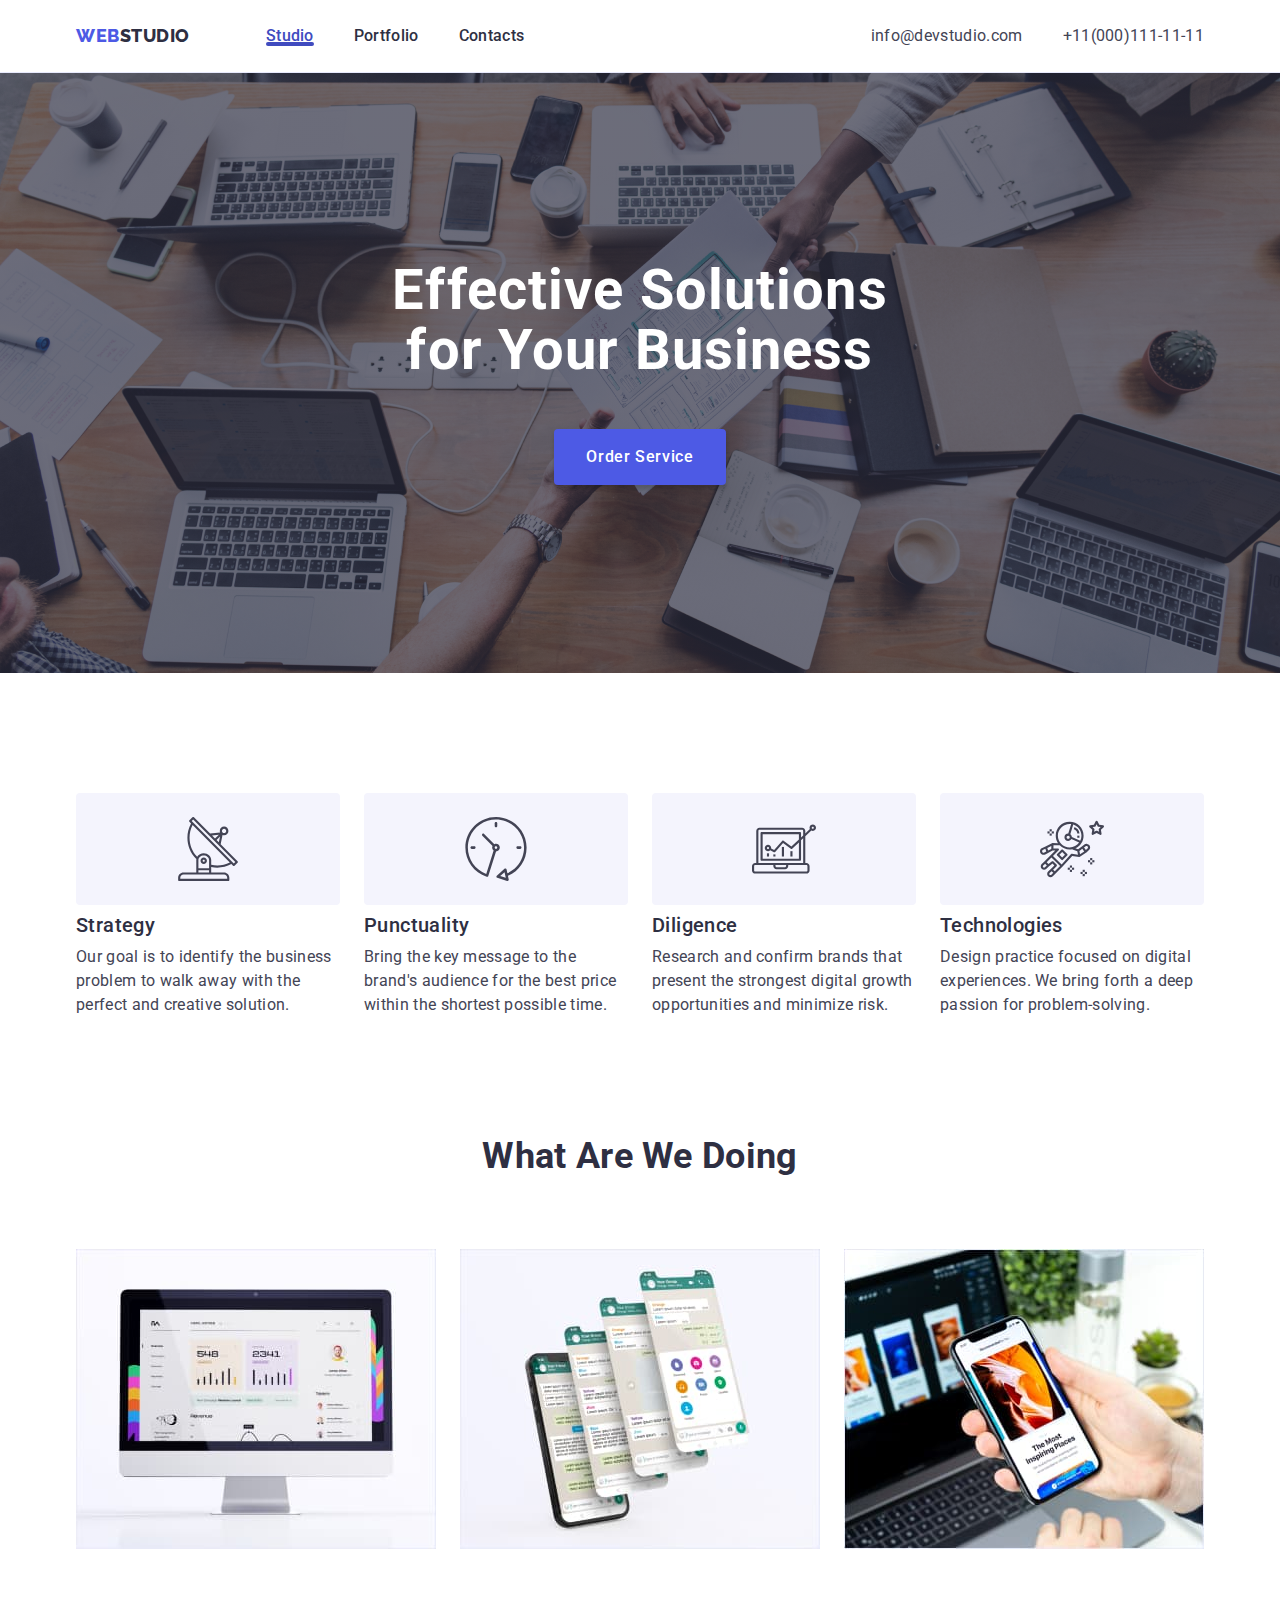
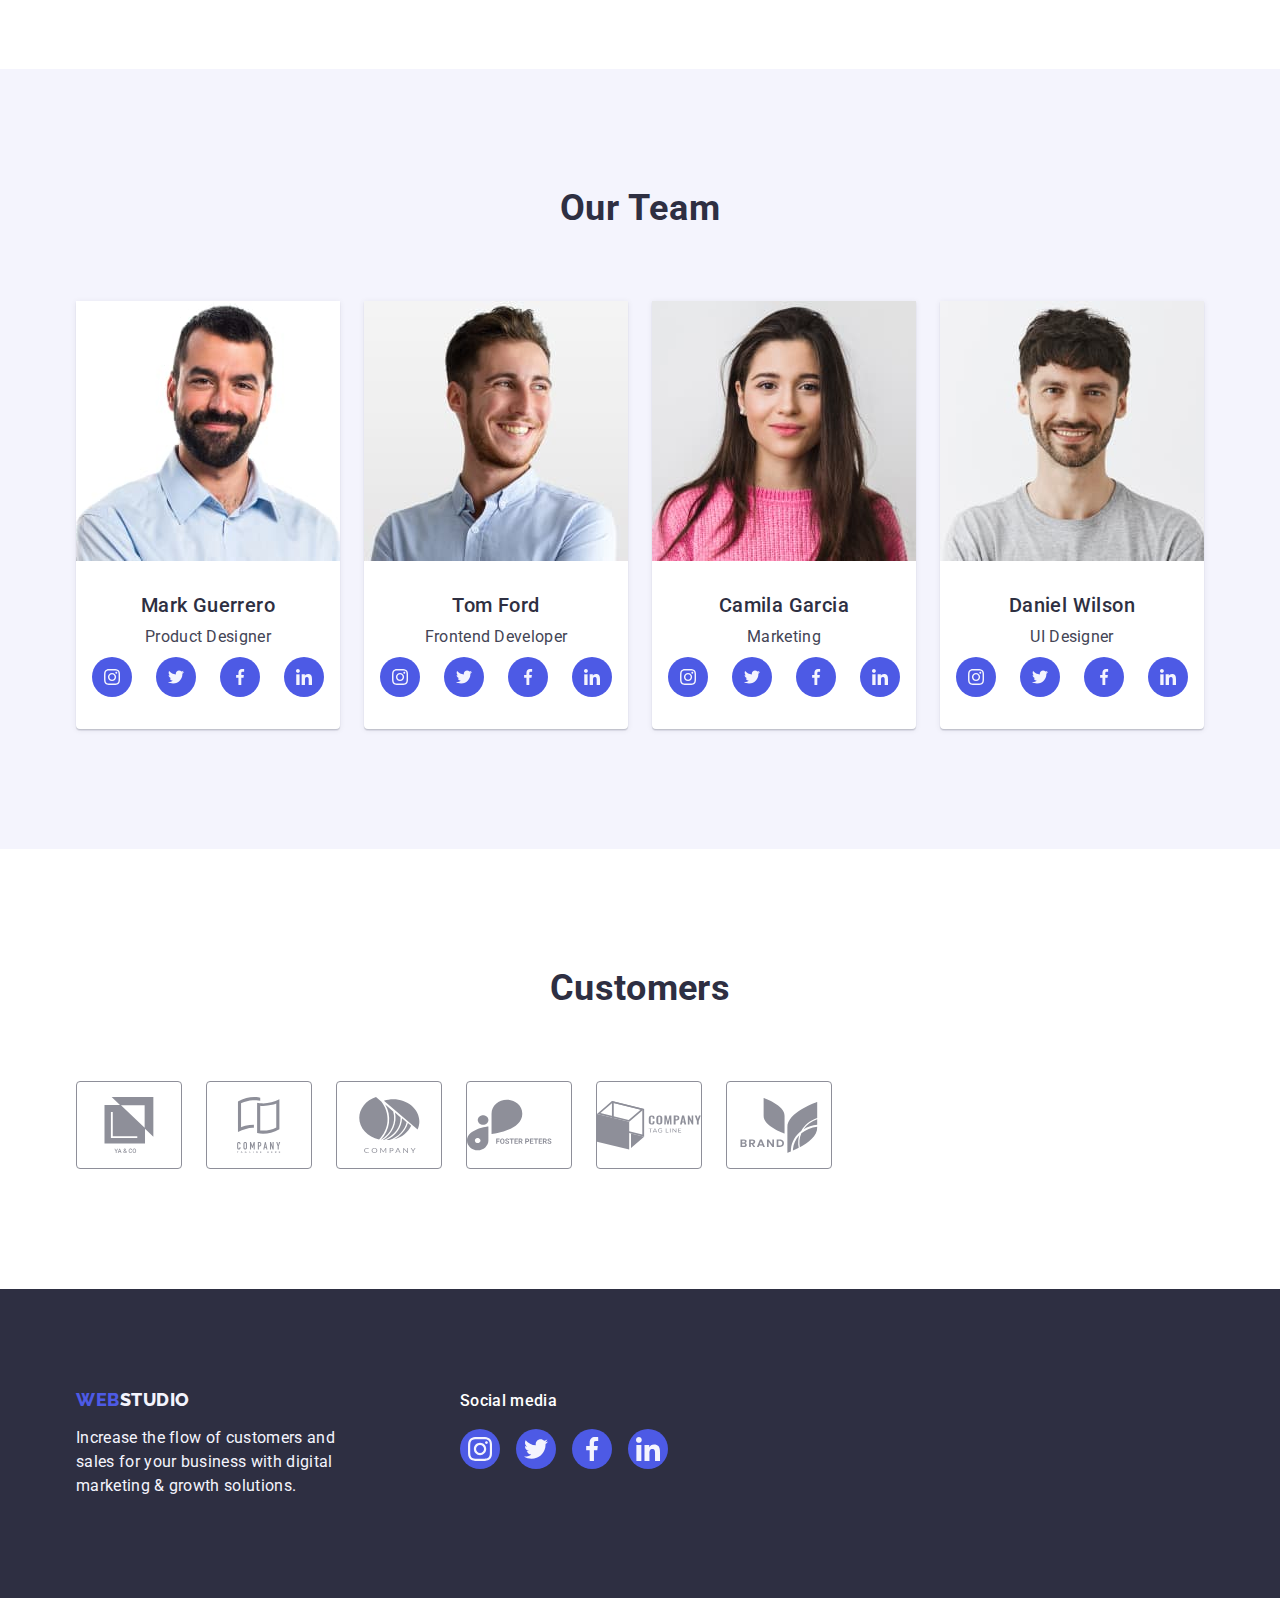
==== commit ba8cd56e: "123" ====
--- a/index.html
+++ b/index.html
@@ -344,7 +344,7 @@
     </footer>
     <div data-modal class="backdrop is-hidden">
         <div class="modal">
-            <button type="button" data-modal-close class="modal-button">
+            <button type="button" data-modal-close class="modal-close-button">
                 <svg class="modal-button-close-svg" width="8" height="8">
                     <use href="./images/icons.svg#icon-modal-button-close"></use>
                 </svg>
--- a/css/style.css
+++ b/css/style.css
@@ -85,21 +85,25 @@
         transition: background-color 250ms cubic-bezier(0.4, 0, 0.2, 1),
         border 250ms cubic-bezier(0.4, 0, 0.2, 1);
 }
-.modal-button:hover,
-.modal-button:focus{
+.modal-close-button:hover{
     background-color: #404bbf;
     border: none;
     color: #ffffff;
 }
+
+.modal-button:focus {
+    background-color: #404bbf;
+    border: none;
+    color: #FFFFFF;
+}
 .modal-button-close-svg{
-    fill:#2E2F42;
+    fill:currentColor;
     transition: fill 250ms cubic-bezier(0.4, 0, 0.2, 1);
     
 }
 .modal-button-close-svg:hover,
 .modal-button-close-svg:focus{
     fill: #ffffff;
-    
 
 }
 /**
@@ -187,8 +191,8 @@
     width: 100%;
     position: absolute;
     left: 0;
-    bottom: -26px;
-    height: 4px;
+    bottom: -1px;
+     height: 4px;
     border-radius: 2px;
 }
 
@@ -573,10 +577,7 @@
     align-items: center;
     text-align: center;
     padding: 12px 24px;
-    transition:color 250ms cubic-bezier(0.4, 0, 0.2, 1),
-    background-color 250ms cubic-bezier(0.4, 0, 0.2, 1),
-    border-color 250ms cubic-bezier(0.4, 0, 0.2, 1),
-    box-shadow 250ms cubic-bezier(0.4, 0, 0.2, 1);
+    transition: color 250ms cubic-bezier(0.4, 0, 0.2, 1),background-color 250ms cubic-bezier(0.4, 0, 0.2, 1),border-color 250ms cubic-bezier(0.4, 0, 0.2, 1),box-shadow 250ms cubic-bezier(0.4, 0, 0.2, 1);
 }
 
 .nav-button:hover,
@@ -613,18 +614,17 @@
     display: block;
     transition: box-shadow 250ms cubic-bezier(0.4, 0, 0.2, 1);
 }
-.portfolio-a:hover,
-.portfolio-a:focus{
-    box-shadow:0px 1px 6px rgba(46, 47, 66, 0.08),
-        0px 1px 1px rgba(46, 47, 66, 0.16),
-        0px 2px 1px rgba(46, 47, 66, 0.08);
+.portfolio-a:hover .portfolio-div-p,
+.portfolio-a:focus .portfolio-div-p {
     transform: translateY(0%);
 }
+
 .portfolio-div-img{
     position: relative;
     overflow: hidden;
 }
 .portfolio-div-p{
+    display: inline-block;
     position: absolute;
     top: 0;
     letter-spacing: 0.02em;
